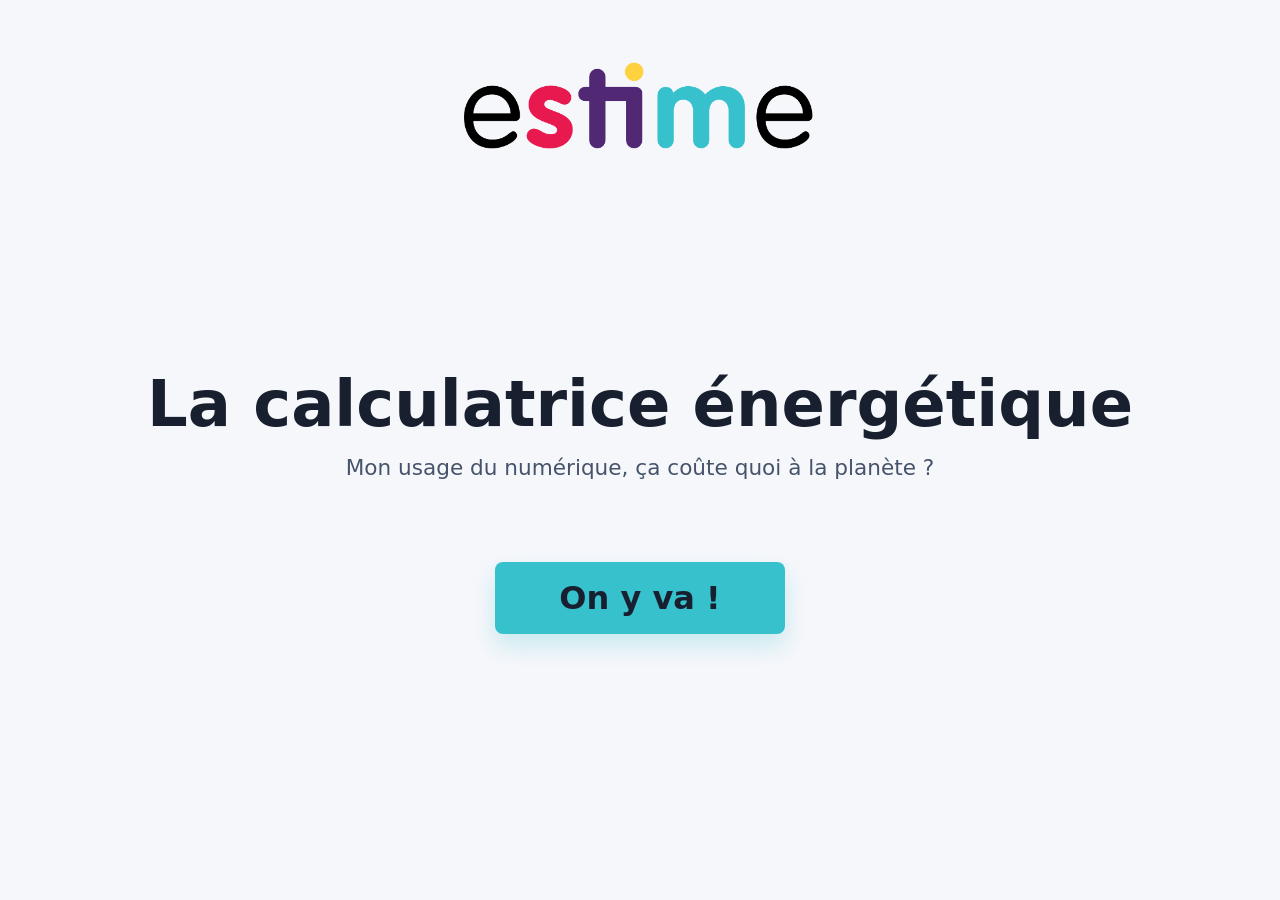
==== index.html @ e65292f4 "Initial commit" ====
<!doctype html>
<html lang="fr">
<head>
    <meta charset="utf-8">
    <meta name="viewport" content="width=device-width, initial-scale=1">
    <title>La calculatrice énergétique</title>
    <link rel="stylesheet" href="styles.css">
    <script src="script.js" defer></script>
</head>
<body class="welcome-page">
    <header class="welcome-header">
        <img src="images/estime_logo_RGB.png" alt="Estime" width="3136" height="1438">
    </header>
    <main class="welcome-content">
        <h1>La calculatrice énergétique</h1>
        <p>Mon usage du numérique, ça coûte quoi à la planète&nbsp;?</p>
        <a class="primary-button" href="duel.html">On y va&nbsp;!</a>
    </main>
</body>
</html>
---- styles.css ----
:root {
    --estime-blue: #36c1cc;
    --estime-purple: #512873;
    --estime-yellow: #fed13f;
}

body {
    margin: 0;
    background-color: #fff;
}

.welcome-page {
    display: grid;
    grid-template-rows: auto 1fr;
    min-height: 100vh;
    min-height: 100svh;
    padding-inline: 24px;
    background-color: #f6f7fb;
    color: #18202f;
    font-family: Inter, system-ui, sans-serif;
    text-align: center;
}

.welcome-header img {
    display: block;
    width: min(460px, 100%);
    height: auto;
    margin-inline: auto;
}

.welcome-content {
    align-self: center;
    padding-bottom: clamp(32px, 12vh, 120px);
}

.welcome-content h1 {
    margin: 0;
    font-size: clamp(2rem, 6vw, 4rem);
    line-height: 1.1;
}

.welcome-content p {
    margin: 16px 0 28px;
    color: #46546b;
    font-size: clamp(1rem, 2.7vw, 1.35rem);
}

.primary-button {
    display: inline-grid;
    min-height: 54px;
    place-items: center;
    padding-inline: 26px;
    border-radius: 8px;
    background-color: var(--estime-blue);
    color: #18202f;
    font-weight: 800;
    text-decoration: none;
    box-shadow: 0 12px 24px rgba(54, 193, 204, 0.24);
}

.primary-button:hover {
    background-color: #2eb2bd;
}

.primary-button:focus-visible {
    outline: 3px solid #18202f;
    outline-offset: 4px;
}

.welcome-content .primary-button {
    margin-top: clamp(24px, 6vh, 64px);
    min-height: 72px;
    padding-inline: clamp(36px, 8vw, 64px);
    font-size: clamp(1.5rem, 4vw, 2rem);
}

.duel-page {
    min-height: 100vh;
    background: #f6f7fb;
    color: #18202f;
    font-family: Inter, system-ui, sans-serif;
}

.duel {
    max-width: 1080px;
    margin-inline: auto;
    padding: clamp(24px, 5vw, 64px) clamp(12px, 4vw, 32px);
}

.duel h1 {
    margin: 0 0 clamp(24px, 5vw, 48px);
    font-size: clamp(2rem, 6vw, 4rem);
    text-align: center;
}

.duel-intro {
    text-align: center;
}

.duel-intro > img {
    display: block;
    width: min(100%, 440px);
    max-height: 42vh;
    object-fit: contain;
    margin-inline: auto;
}

.wh-dialog {
    box-sizing: border-box;
    width: min(900px, calc(100% - 32px));
    padding: 16px;
    border: 0;
    border-radius: 12px;
}

.wh-dialog::backdrop {
    background: rgb(24 32 47 / 65%);
}

.wh-dialog form {
    margin-bottom: 12px;
    text-align: right;
}

.wh-dialog button {
    padding: 8px 14px;
    border: 1px solid #8a96a8;
    border-radius: 8px;
    background: #fff;
    color: #18202f;
    cursor: pointer;
    font: inherit;
}

.wh-dialog img {
    display: block;
    width: 100%;
    height: auto;
    max-height: 75vh;
    object-fit: contain;
}

.duel-intro p {
    margin: 28px 0;
    font-size: clamp(1.125rem, 3vw, 1.5rem);
}

.duel-ready {
    font-size: 1.25rem;
}

.duel-activity {
    display: flex;
    align-items: center;
    justify-content: center;
    gap: 8px;
    min-height: 48px;
    margin: 0;
    text-align: center;
    font-size: clamp(1rem, 2.6vw, 1.5rem);
    overflow-wrap: anywhere;
}

.duel-activity[hidden],
.activity-picker select[hidden] {
    display: none;
}

.activity-picker .duel-activity {
    flex: 1;
    min-width: 0;
}

.duel-navigation {
    display: flex;
    justify-content: flex-end;
    gap: 12px;
    margin-top: 16px;
}

.duel-arrow {
    display: grid;
    width: 48px;
    height: 48px;
    place-items: center;
    border-radius: 8px;
    background: var(--estime-blue);
    color: #18202f;
    text-decoration: none;
    font-size: 1.5rem;
}

.duel-arrow[aria-disabled="true"] {
    background: #e7e9ee;
    color: #647084;
}

.duel-columns {
    display: grid;
    grid-template-columns: repeat(2, minmax(0, 1fr));
    gap: clamp(8px, 3vw, 28px);
}

.duel-side {
    display: grid;
    gap: 12px;
    padding: clamp(8px, 3vw, 28px);
    border: 1px solid #d3d9e2;
    border-radius: 16px;
    background: #e7e9ee;
    --bar-color: #2563eb;
}

.duel-side + .duel-side {
    --bar-color: #12805c;
}

.activity-picker {
    position: relative;
    display: flex;
    align-items: center;
    gap: 8px;
}

.activity-icon {
    flex: none;
    width: 28px;
    height: 28px;
    object-fit: contain;
}

.activity-help summary {
    display: grid;
    width: 32px;
    height: 32px;
    place-items: center;
    border: 1px solid #343a46;
    border-radius: 50%;
    background: #343a46;
    color: #fff;
    cursor: pointer;
    font-weight: 800;
}

.activity-help summary:hover,
.activity-help summary:focus-visible {
    background: #20242d;
}

.activity-help summary::-webkit-details-marker {
    display: none;
}

.activity-message {
    position: absolute;
    z-index: 1;
    inset-inline-end: 0;
    box-sizing: border-box;
    width: min(100%, 300px);
    padding: 12px;
    border-radius: 8px;
    background: #18202f;
    color: #fff;
    font-size: 0.95rem;
    line-height: 1.4;
    white-space: pre-wrap;
    overflow-wrap: anywhere;
}

.activity-help:hover::details-content,
.activity-help:focus-within::details-content {
    content-visibility: visible;
}

.duel-side select {
    box-sizing: border-box;
    flex: 1;
    min-width: 0;
    min-height: 48px;
    padding-inline: 44px 10px;
    border: 1px solid #8a96a8;
    border-radius: 8px;
    background: #fff var(--activity-icon, none) no-repeat left 8px center / 28px 28px;
    color: inherit;
    font: inherit;
    font-weight: 700;
}

@supports (appearance: base-select) and selector(::picker(select)) {
    .duel-side select,
    .duel-side select::picker(select) {
        appearance: base-select;
    }

    .duel-side select {
        align-items: center;
        padding-inline: 8px;
    }

    .duel-side selectedcontent,
    .duel-side option {
        display: flex;
        align-items: center;
        gap: 8px;
        min-width: 0;
        overflow-wrap: anywhere;
        white-space: normal;
    }

    .duel-side select::picker(select) {
        max-width: calc(100vw - 24px);
    }
}

.duel-chart {
    position: relative;
    height: clamp(160px, 36vh, 320px);
    margin-top: 36px;
    border-bottom: 1px solid #8a96a8;
    --bar-height: 0%;
}

.energy-bar, .energy-value {
    position: absolute;
    left: 50%;
    translate: -50%;
}

.energy-bar {
    bottom: 0;
    width: min(55%, 112px);
    height: var(--bar-height);
    border-radius: 8px 8px 0 0;
    background: var(--bar-color);
    transform-origin: bottom;
}

.duel-chart[data-consumption="lower"] {
    --bar-color: #12805c;
}

.duel-chart[data-consumption="higher"] {
    --bar-color: #d01928;
}

.duel-chart[data-consumption="equal"] {
    --bar-color: #647084;
}

.energy-bike {
    min-height: 1.25em;
    color: #647084;
    font-size: 0.875rem;
    text-align: center;
    white-space: nowrap;
}

.energy-bike svg {
    width: 1.15em;
    height: 1em;
    margin-inline-end: 0.3em;
    vertical-align: -0.12em;
}

.energy-bike:has(span:empty) svg {
    visibility: hidden;
}

.duel-chart[data-consumption="lower"] + .energy-bike {
    color: #076044;
}

.duel-chart[data-consumption="higher"] + .energy-bike {
    color: #ac1523;
}

.energy-value {
    bottom: calc(var(--bar-height) + 8px);
    font-weight: 800;
    white-space: nowrap;
}

[data-preset] .duel-chart {
    --bar-width: min(40%, 112px);
}

[data-preset] .energy-bar {
    width: var(--bar-width);
}

.energy-factor {
    position: absolute;
    inset-block-start: 50%;
    inset-inline-end: 0;
    display: flex;
    justify-content: flex-end;
    width: calc((100% - var(--bar-width)) / 2);
    transform: translateY(-50%);
}

.duel-side:nth-child(2) .energy-factor {
    inset-inline: 0 auto;
    justify-content: flex-start;
}

.energy-factor-badge {
    display: grid;
    width: clamp(44px, 10vw, 90px);
    justify-items: center;
    gap: 0;
    color: #18202f;
    font-size: clamp(0.95rem, 2.6vw, 1.5rem);
    font-weight: 800;
    line-height: 1;
    white-space: nowrap;
}

.energy-factor-badge[hidden] {
    display: none;
}

.energy-factor-badge::before {
    width: 100%;
    aspect-ratio: 1.12;
    background: url("images/attention.png") center / contain no-repeat;
    content: "";
}

.duel-compare {
    grid-column: 1 / -1;
    justify-self: center;
    border: 0;
    cursor: pointer;
    font-family: inherit;
    font-size: 1.25rem;
}
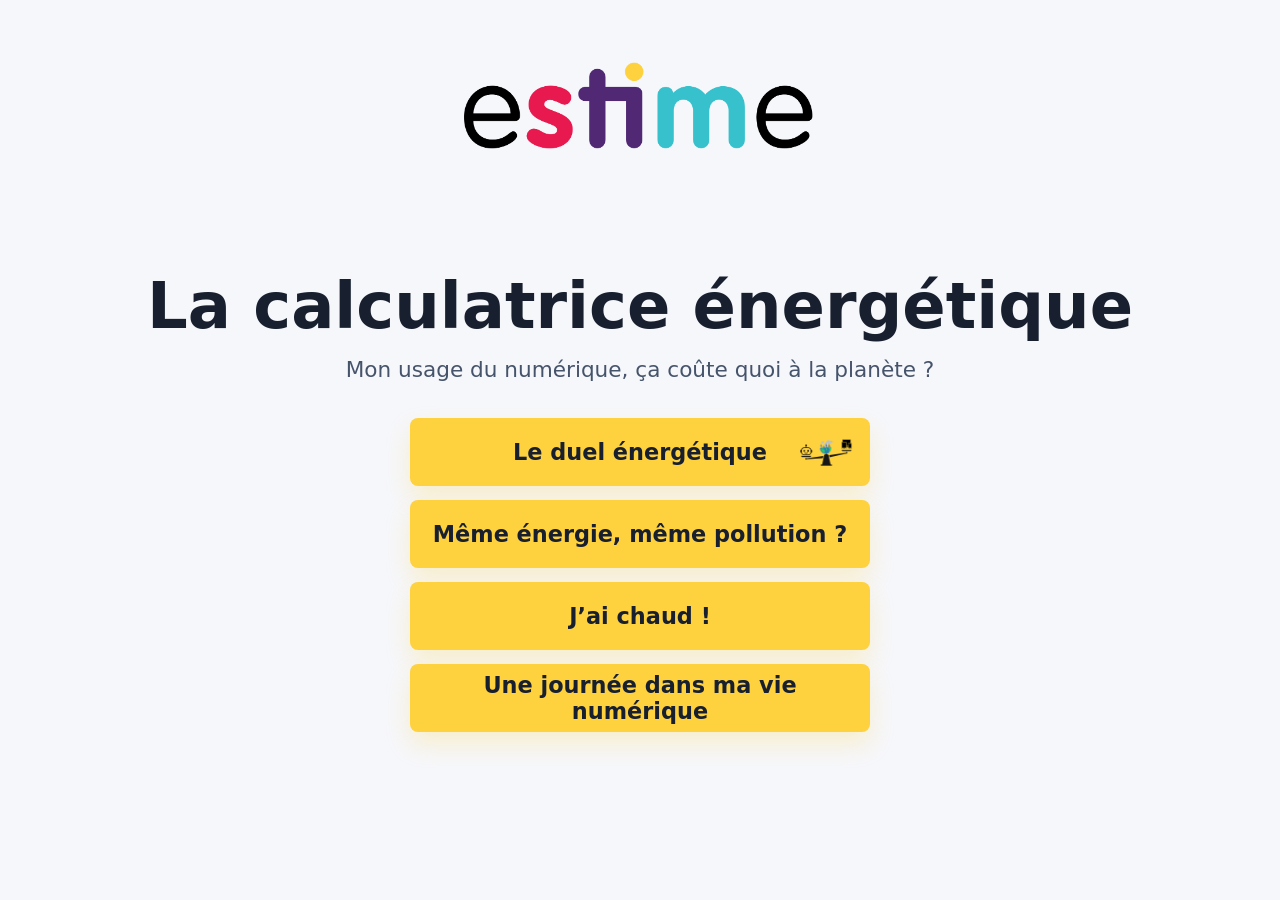
==== commit 800b0d13: "update" ====
--- a/index.html
+++ b/index.html
@@ -14,7 +14,15 @@
     <main class="welcome-content">
         <h1>La calculatrice énergétique</h1>
         <p>Mon usage du numérique, ça coûte quoi à la planète&nbsp;?</p>
-        <a class="primary-button" href="duel.html">On y va&nbsp;!</a>
+        <nav class="welcome-challenges" aria-label="Défis">
+            <a class="primary-button welcome-duel-button" href="duel.html" target="_blank" rel="noopener">
+                <span>Le duel énergétique</span>
+                <img src="images/scale.png" alt="">
+            </a>
+            <a class="primary-button" href="pollution.html" target="_blank" rel="noopener">Même énergie, même pollution&nbsp;?</a>
+            <a class="primary-button" href="eau.html" target="_blank" rel="noopener">J’ai chaud&nbsp;!</a>
+            <a class="primary-button" href="journee.html" target="_blank" rel="noopener">Une journée dans ma vie numérique</a>
+        </nav>
     </main>
 </body>
 </html>
--- a/styles.css
+++ b/styles.css
@@ -67,11 +67,38 @@
     outline-offset: 4px;
 }
 
-.welcome-content .primary-button {
-    margin-top: clamp(24px, 6vh, 64px);
-    min-height: 72px;
-    padding-inline: clamp(36px, 8vw, 64px);
-    font-size: clamp(1.5rem, 4vw, 2rem);
+.welcome-challenges {
+    display: grid;
+    gap: 14px;
+    width: min(100%, 460px);
+    margin: 36px auto 0;
+}
+
+.welcome-challenges .primary-button {
+    min-height: 56px;
+    padding: 6px 16px;
+    background-color: var(--estime-yellow);
+    box-shadow: 0 12px 24px rgb(254 209 63 / 24%);
+    font-size: clamp(1.05rem, 3vw, 1.4rem);
+}
+
+.welcome-challenges .primary-button:hover {
+    background-color: #f0be26;
+}
+
+.welcome-duel-button {
+    grid-template-columns: minmax(0, 1fr) auto minmax(0, 1fr);
+}
+
+.welcome-duel-button span {
+    grid-column: 2;
+}
+
+.welcome-duel-button img {
+    justify-self: end;
+    width: min(100%, 56px);
+    height: 40px;
+    object-fit: contain;
 }
 
 .duel-page {
@@ -105,7 +132,7 @@
     margin-inline: auto;
 }
 
-.wh-dialog {
+.intro-dialog {
     box-sizing: border-box;
     width: min(900px, calc(100% - 32px));
     padding: 16px;
@@ -113,16 +140,16 @@
     border-radius: 12px;
 }
 
-.wh-dialog::backdrop {
+.intro-dialog::backdrop {
     background: rgb(24 32 47 / 65%);
 }
 
-.wh-dialog form {
+.intro-dialog form {
     margin-bottom: 12px;
     text-align: right;
 }
 
-.wh-dialog button {
+.intro-dialog button {
     padding: 8px 14px;
     border: 1px solid #8a96a8;
     border-radius: 8px;
@@ -132,7 +159,7 @@
     font: inherit;
 }
 
-.wh-dialog img {
+.intro-dialog img {
     display: block;
     width: 100%;
     height: auto;
@@ -145,7 +172,8 @@
     font-size: clamp(1.125rem, 3vw, 1.5rem);
 }
 
-.duel-ready {
+.duel-ready,
+.intro-ready {
     font-size: 1.25rem;
 }
 
@@ -169,6 +197,37 @@
 .activity-picker .duel-activity {
     flex: 1;
     min-width: 0;
+}
+
+.pollution-activity {
+    grid-column: 1 / -1;
+    display: flex;
+    align-items: center;
+    justify-content: center;
+    gap: 8px 12px;
+    margin-bottom: 12px;
+    font-weight: 700;
+}
+
+.pollution-activity .activity-picker {
+    min-width: 0;
+    max-width: 100%;
+}
+
+.pollution-activity .duel-activity,
+.pollution-activity select {
+    font-size: clamp(1.25rem, 3.5vw, 2rem);
+}
+
+.pollution-activity .activity-icon {
+    width: clamp(32px, 6vw, 52px);
+    height: clamp(32px, 6vw, 52px);
+}
+
+.pollution-activity .activity-help summary {
+    width: clamp(32px, 5vw, 42px);
+    height: clamp(32px, 5vw, 42px);
+    font-size: 1.15rem;
 }
 
 .duel-navigation {
@@ -272,7 +331,7 @@
     content-visibility: visible;
 }
 
-.duel-side select {
+.activity-picker select {
     box-sizing: border-box;
     flex: 1;
     min-width: 0;
@@ -286,19 +345,27 @@
     font-weight: 700;
 }
 
+@supports not ((appearance: base-select) and selector(::picker(select))) {
+    .pollution-activity select {
+        min-height: 56px;
+        padding-inline-start: 50px;
+        background-size: 36px 36px;
+    }
+}
+
 @supports (appearance: base-select) and selector(::picker(select)) {
-    .duel-side select,
-    .duel-side select::picker(select) {
+    .activity-picker select,
+    .activity-picker select::picker(select) {
         appearance: base-select;
     }
 
-    .duel-side select {
+    .activity-picker select {
         align-items: center;
         padding-inline: 8px;
     }
 
-    .duel-side selectedcontent,
-    .duel-side option {
+    .activity-picker selectedcontent,
+    .activity-picker option {
         display: flex;
         align-items: center;
         gap: 8px;
@@ -307,7 +374,7 @@
         white-space: normal;
     }
 
-    .duel-side select::picker(select) {
+    .activity-picker select::picker(select) {
         max-width: calc(100vw - 24px);
     }
 }
@@ -380,11 +447,13 @@
     white-space: nowrap;
 }
 
-[data-preset] .duel-chart {
+[data-preset] .duel-chart,
+[data-pollution] .duel-chart {
     --bar-width: min(40%, 112px);
 }
 
-[data-preset] .energy-bar {
+[data-preset] .energy-bar,
+[data-pollution] .energy-bar {
     width: var(--bar-width);
 }
 
@@ -398,7 +467,7 @@
     transform: translateY(-50%);
 }
 
-.duel-side:nth-child(2) .energy-factor {
+.duel-side + .duel-side .energy-factor {
     inset-inline: 0 auto;
     justify-content: flex-start;
 }
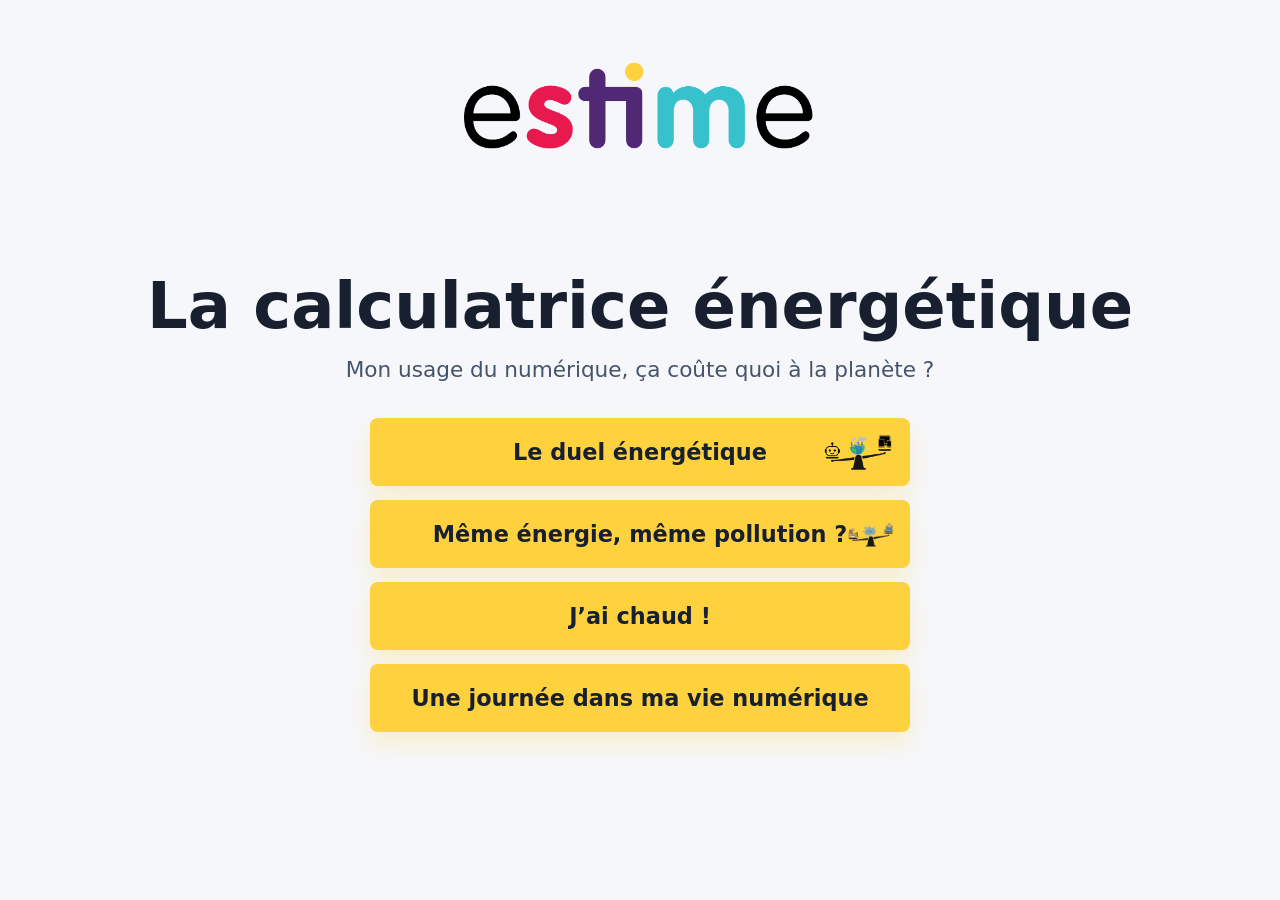
==== commit 615e2ea6: "update" ====
--- a/index.html
+++ b/index.html
@@ -15,11 +15,14 @@
         <h1>La calculatrice énergétique</h1>
         <p>Mon usage du numérique, ça coûte quoi à la planète&nbsp;?</p>
         <nav class="welcome-challenges" aria-label="Défis">
-            <a class="primary-button welcome-duel-button" href="duel.html" target="_blank" rel="noopener">
+            <a class="primary-button welcome-button-with-icon" href="duel.html" target="_blank" rel="noopener">
                 <span>Le duel énergétique</span>
                 <img src="images/scale.png" alt="">
             </a>
-            <a class="primary-button" href="pollution.html" target="_blank" rel="noopener">Même énergie, même pollution&nbsp;?</a>
+            <a class="primary-button welcome-button-with-icon" href="pollution.html" target="_blank" rel="noopener">
+                <span>Même énergie, même pollution&nbsp;?</span>
+                <img src="images/pollution.png" alt="">
+            </a>
             <a class="primary-button" href="eau.html" target="_blank" rel="noopener">J’ai chaud&nbsp;!</a>
             <a class="primary-button" href="journee.html" target="_blank" rel="noopener">Une journée dans ma vie numérique</a>
         </nav>
--- a/styles.css
+++ b/styles.css
@@ -70,7 +70,7 @@
 .welcome-challenges {
     display: grid;
     gap: 14px;
-    width: min(100%, 460px);
+    width: min(100%, 540px);
     margin: 36px auto 0;
 }
 
@@ -86,18 +86,18 @@
     background-color: #f0be26;
 }
 
-.welcome-duel-button {
-    grid-template-columns: minmax(0, 1fr) auto minmax(0, 1fr);
-}
-
-.welcome-duel-button span {
+.welcome-button-with-icon {
+    grid-template-columns: minmax(36px, 1fr) minmax(0, max-content) minmax(36px, 1fr);
+}
+
+.welcome-button-with-icon span {
     grid-column: 2;
 }
 
-.welcome-duel-button img {
+.welcome-button-with-icon img {
     justify-self: end;
-    width: min(100%, 56px);
-    height: 40px;
+    width: min(100%, 72px);
+    height: 52px;
     object-fit: contain;
 }
 
@@ -326,6 +326,10 @@
     overflow-wrap: anywhere;
 }
 
+.activity-message strong {
+    font-size: 1.1em;
+}
+
 .activity-help:hover::details-content,
 .activity-help:focus-within::details-content {
     content-visibility: visible;
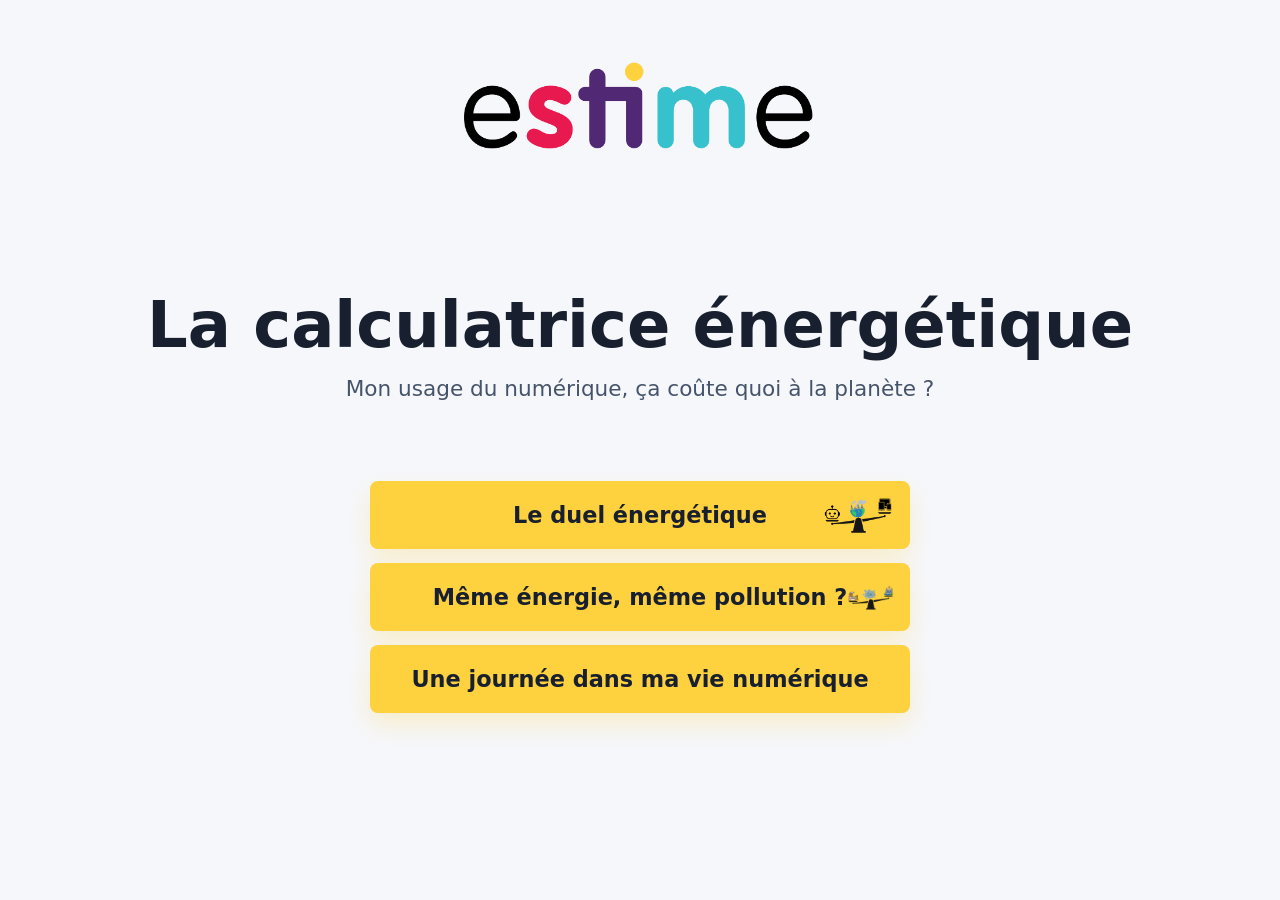
==== commit f95a03ef: "update" ====
--- a/index.html
+++ b/index.html
@@ -23,7 +23,6 @@
                 <span>Même énergie, même pollution&nbsp;?</span>
                 <img src="images/pollution.png" alt="">
             </a>
-            <a class="primary-button" href="eau.html" target="_blank" rel="noopener">J’ai chaud&nbsp;!</a>
             <a class="primary-button" href="journee.html" target="_blank" rel="noopener">Une journée dans ma vie numérique</a>
         </nav>
     </main>
--- a/styles.css
+++ b/styles.css
@@ -71,7 +71,7 @@
     display: grid;
     gap: 14px;
     width: min(100%, 540px);
-    margin: 36px auto 0;
+    margin: 80px auto 0;
 }
 
 .welcome-challenges .primary-button {
@@ -144,9 +144,25 @@
     background: rgb(24 32 47 / 65%);
 }
 
-.intro-dialog form {
-    margin-bottom: 12px;
-    text-align: right;
+.dialog-header {
+    display: grid;
+    grid-template-columns: minmax(5rem, 1fr) minmax(0, max-content) minmax(5rem, 1fr);
+    align-items: center;
+    gap: 8px;
+    margin-bottom: 16px;
+    text-align: center;
+}
+
+.dialog-header h2 {
+    grid-column: 2;
+    margin: 0;
+    font-size: clamp(1.25rem, 4vw, 1.75rem);
+}
+
+.dialog-header form {
+    grid-column: 3;
+    justify-self: end;
+    margin: 0;
 }
 
 .intro-dialog button {
@@ -507,3 +523,282 @@
     font-family: inherit;
     font-size: 1.25rem;
 }
+
+.alex-day {
+    --alex-digital: var(--estime-purple);
+    --alex-ai: #e8194f;
+    --alex-offline: var(--estime-blue);
+    max-width: 820px;
+}
+
+.alex-intro {
+    margin-bottom: 40px;
+    text-align: center;
+}
+
+.alex-intro p {
+    max-width: 65ch;
+    margin: 0 auto;
+    color: #46546b;
+    font-size: 1.15rem;
+    line-height: 1.65;
+}
+
+.alex-timeline {
+    display: grid;
+    gap: 20px;
+    margin: 0 0 32px 9px;
+    padding: 0 0 0 23px;
+    border-inline-start: 2px solid #9acbd0;
+    list-style: none;
+}
+
+.alex-event {
+    position: relative;
+    padding: clamp(14px, 3vw, 24px);
+    border: 1px solid #d3d9e2;
+    border-radius: 12px;
+    background: #fff;
+}
+
+.alex-event::before {
+    position: absolute;
+    inset-block-start: 23px;
+    inset-inline-start: -32px;
+    width: 12px;
+    height: 12px;
+    border: 2px solid #fff;
+    border-radius: 50%;
+    background: var(--alex-digital);
+    content: "";
+}
+
+.alex-event h2 {
+    margin: 8px 0 0;
+    font-size: clamp(1.2rem, 3vw, 1.5rem);
+}
+
+.alex-time {
+    margin-inline-end: 10px;
+    color: #08788b;
+    font-weight: 800;
+}
+
+.alex-place {
+    color: #46546b;
+    font-size: 0.9rem;
+}
+
+.alex-event-details p {
+    margin: 12px 0 8px;
+    line-height: 1.55;
+}
+
+.alex-tag,
+.alex-legend li {
+    --category-color: var(--alex-digital);
+}
+
+.alex-day .alex-tag[data-category="offline"] {
+    color: #08788b;
+}
+
+.alex-day [data-category="ai"] {
+    --category-color: var(--alex-ai);
+}
+
+.alex-day [data-category="offline"] {
+    --category-color: var(--alex-offline);
+}
+
+.alex-tag {
+    display: inline-block;
+    padding: 4px 9px;
+    border: 1px solid currentColor;
+    border-radius: 8px;
+    color: var(--category-color);
+    font-size: 0.9rem;
+    font-weight: 700;
+}
+
+.alex-actions {
+    display: flex;
+    flex-wrap: wrap;
+    justify-content: center;
+    gap: 12px;
+}
+
+.alex-actions button {
+    border: 0;
+    font-family: inherit;
+    font-size: 1rem;
+    cursor: pointer;
+}
+
+.alex-dialog {
+    max-width: 820px;
+    height: min(620px, calc(100dvh - 32px));
+    padding: clamp(16px, 4vw, 28px);
+    color: #18202f;
+}
+
+.alex-dialog h2 {
+    font-size: clamp(1.65rem, 5vw, 2.5rem);
+}
+
+.alex-donut {
+    position: relative;
+    display: grid;
+    width: min(100%, 340px);
+    aspect-ratio: 1;
+    margin: 28px auto 20px;
+    place-items: center;
+    border-radius: 50%;
+    background:
+        radial-gradient(circle closest-side, #fff 51.7%, transparent 52%),
+        conic-gradient(
+            var(--alex-digital) 0 var(--digital-end),
+            var(--alex-ai) var(--digital-end) var(--ai-end),
+            var(--alex-offline) var(--ai-end) 100%
+        );
+}
+
+#alex-total-time {
+    font-size: clamp(1.5rem, 6vw, 2.5rem);
+    font-weight: 800;
+}
+
+.alex-donut-share {
+    position: absolute;
+    transform: translate(-50%, -50%);
+    color: #fff;
+    font-size: clamp(0.8rem, 3.5vw, 1.05rem);
+    font-weight: 800;
+    text-shadow: 0 1px 4px #18202f;
+    white-space: nowrap;
+}
+
+.alex-legend {
+    margin: 0;
+    padding: 0;
+}
+
+.alex-legend li {
+    display: flex;
+    flex-wrap: wrap;
+    align-items: baseline;
+    gap: 4px 10px;
+    padding: 10px 0;
+    border-bottom: 1px solid #d3d9e2;
+}
+
+.alex-legend li::before {
+    align-self: center;
+    width: 11px;
+    height: 11px;
+    border-radius: 50%;
+    background: var(--category-color);
+    content: "";
+}
+
+.alex-legend strong {
+    margin: 0 0 0 auto;
+    font-weight: 800;
+}
+
+.alex-energy-layout {
+    --alex-column-gap: clamp(12px, 3vw, 24px);
+    display: grid;
+    grid-template-columns: minmax(0, 1fr) clamp(30px, 12vw, 90px) minmax(0, 1fr);
+    align-items: stretch;
+    gap: var(--alex-column-gap);
+}
+
+.alex-energy-totals {
+    align-self: center;
+    padding-inline-end: clamp(8px, 4vw, 36px);
+    text-align: right;
+}
+
+.alex-energy-totals h3 {
+    font-size: clamp(0.85rem, 2.5vw, 1.1rem);
+}
+
+.alex-energy-totals h3:not(:first-child) {
+    margin-top: 22px;
+}
+
+.alex-energy-totals h3,
+.alex-chart-total,
+.alex-chart-note {
+    margin: 0 0 6px;
+}
+
+.alex-chart-total {
+    font-size: clamp(1.05rem, 3.8vw, 2rem);
+    font-weight: 800;
+}
+
+.alex-chart-note {
+    color: #46546b;
+    font-size: 0.9rem;
+}
+
+.alex-bike-time svg {
+    width: 1.2em;
+    height: 1em;
+    vertical-align: -0.12em;
+}
+
+.alex-energy-bar {
+    display: flex;
+    flex-direction: column-reverse;
+    height: 480px;
+    overflow: hidden;
+    border-radius: 8px;
+}
+
+.alex-segment-labels {
+    position: relative;
+}
+
+.alex-segment-links {
+    position: absolute;
+    top: 0;
+    right: 100%;
+    width: var(--alex-column-gap);
+    height: 100%;
+    overflow: visible;
+    fill: none;
+    stroke-width: 1.5;
+    pointer-events: none;
+}
+
+.alex-segment-legend {
+    position: relative;
+    height: 100%;
+    margin: 0;
+    padding: 0;
+    list-style: none;
+}
+
+.alex-segment-legend li {
+    position: absolute;
+    inset-inline: 0;
+    display: flex;
+    align-items: baseline;
+    gap: 6px;
+    translate: 0 50%;
+    font-size: clamp(0.7rem, 2.4vw, 0.9rem);
+    line-height: 1.15;
+}
+
+.alex-segment-legend li::before {
+    align-self: center;
+    flex: none;
+    width: 9px;
+    height: 9px;
+    border-radius: 2px;
+    background: var(--segment-color);
+    content: "";
+}
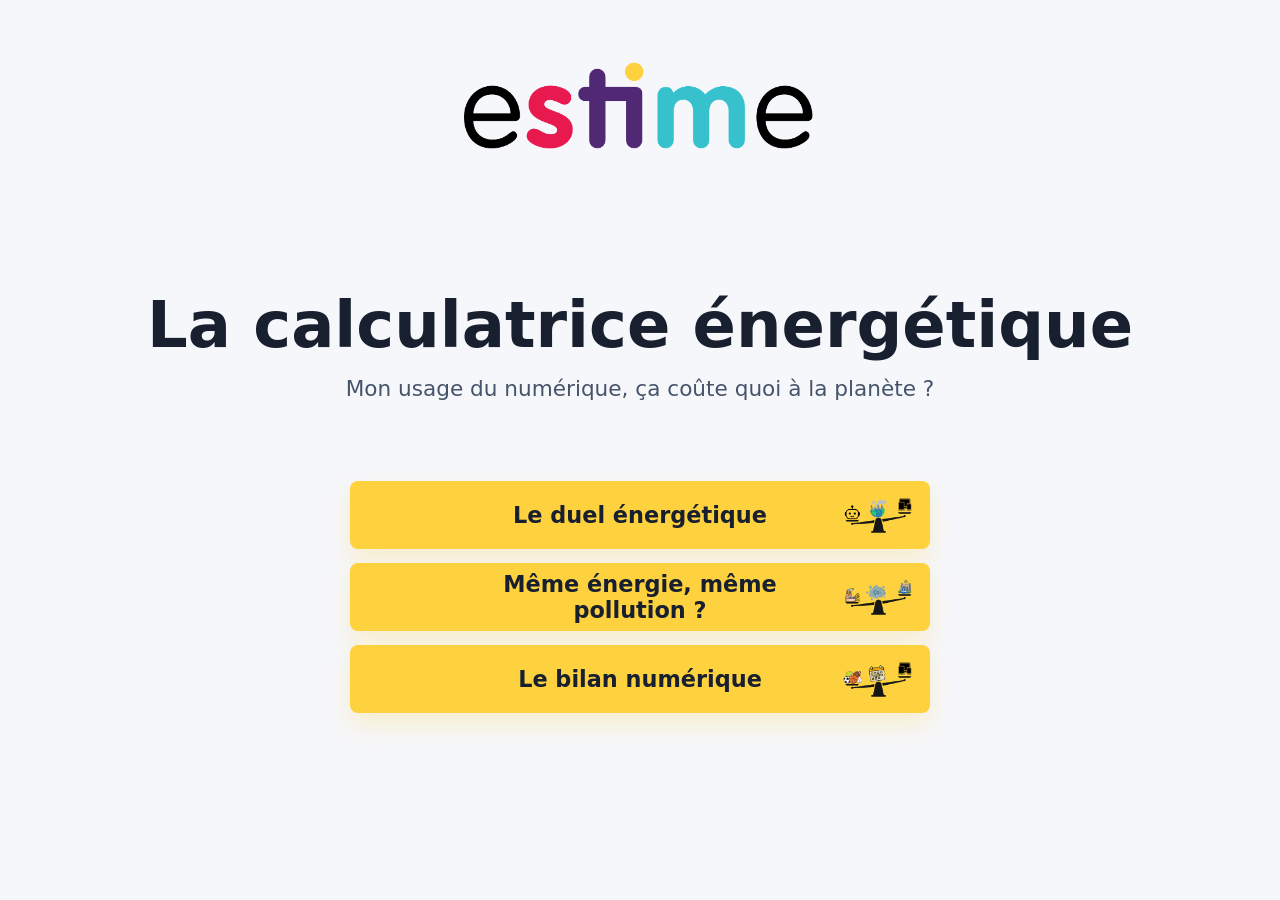
==== commit 3d5e40e4: "update" ====
--- a/index.html
+++ b/index.html
@@ -23,7 +23,10 @@
                 <span>Même énergie, même pollution&nbsp;?</span>
                 <img src="images/pollution.png" alt="">
             </a>
-            <a class="primary-button" href="journee.html" target="_blank" rel="noopener">Une journée dans ma vie numérique</a>
+            <a class="primary-button welcome-button-with-icon" href="bilan.html" target="_blank" rel="noopener">
+                <span>Le bilan numérique</span>
+                <img src="images/journee.png" alt="">
+            </a>
         </nav>
     </main>
 </body>
--- a/styles.css
+++ b/styles.css
@@ -70,7 +70,7 @@
 .welcome-challenges {
     display: grid;
     gap: 14px;
-    width: min(100%, 540px);
+    width: min(100%, 580px);
     margin: 80px auto 0;
 }
 
@@ -87,14 +87,18 @@
 }
 
 .welcome-button-with-icon {
-    grid-template-columns: minmax(36px, 1fr) minmax(0, max-content) minmax(36px, 1fr);
+    --welcome-icon-column: clamp(36px, 13vw, 72px);
+    grid-template-columns: var(--welcome-icon-column) minmax(0, 1fr) var(--welcome-icon-column);
+    column-gap: clamp(4px, 1.5vw, 12px);
 }
 
 .welcome-button-with-icon span {
     grid-column: 2;
+    overflow-wrap: anywhere;
 }
 
 .welcome-button-with-icon img {
+    grid-column: 3;
     justify-self: end;
     width: min(100%, 72px);
     height: 52px;
@@ -130,6 +134,33 @@
     max-height: 42vh;
     object-fit: contain;
     margin-inline: auto;
+}
+
+.day-intro-actions {
+    display: grid;
+    gap: 14px;
+    width: min(100%, 420px);
+    margin: 28px auto 0;
+}
+
+.day-intro-actions .primary-button {
+    box-sizing: border-box;
+    max-width: 100%;
+    padding-block: 8px;
+}
+
+.day-return {
+    display: flex;
+    justify-content: flex-end;
+    margin-top: 24px;
+}
+
+.day-return-page {
+    box-sizing: border-box;
+    display: grid;
+    align-content: end;
+    min-height: 100vh;
+    padding: 24px;
 }
 
 .intro-dialog {
